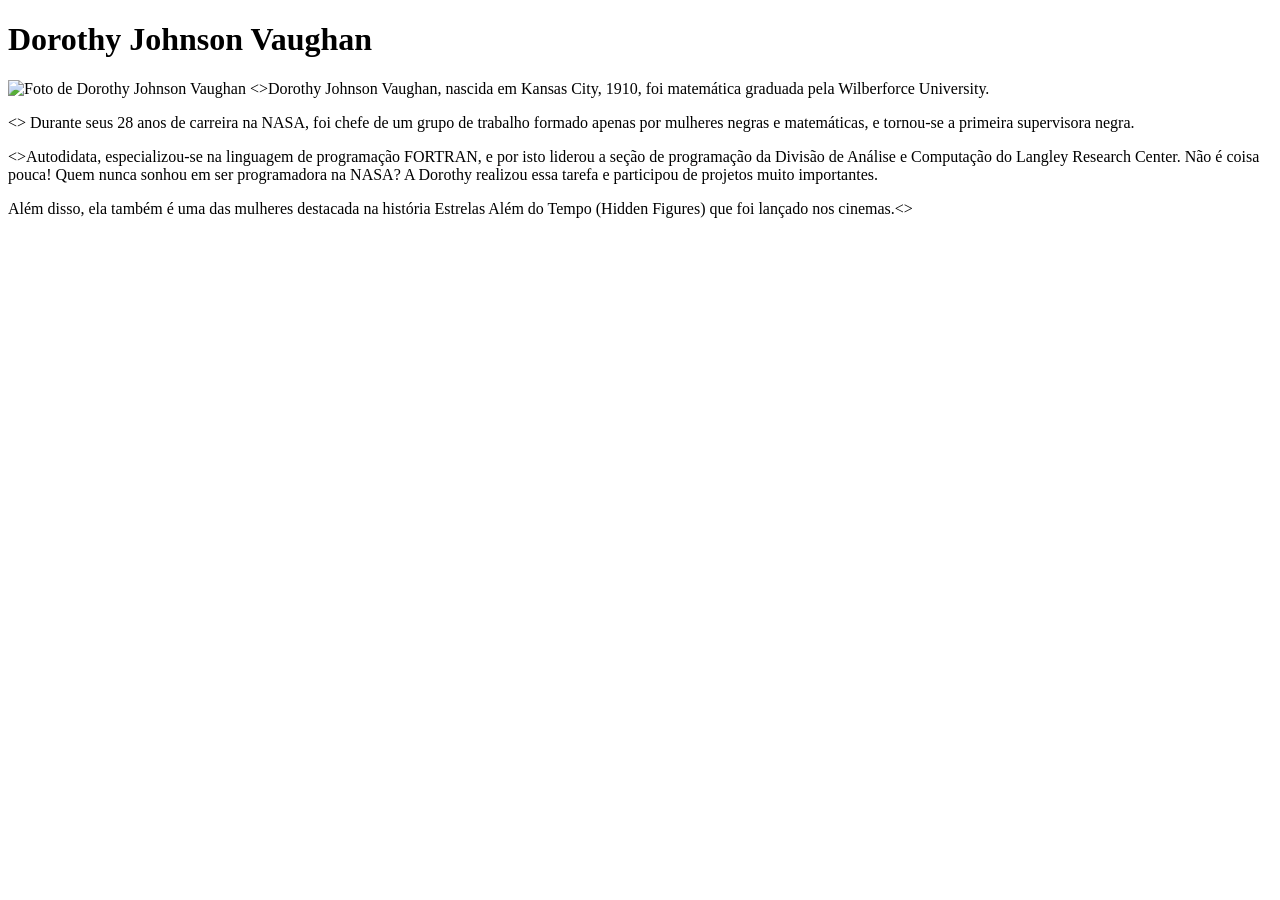
==== dorothy.html @ 8d5e1a7b "muita coisa a fazer" ====
<!DOCTYPE html>
<html lang="pt-BR">
<head>
    <meta charset="UTF-8">
    <meta name="viewport" content="width=device-width, initial-scale=1.0">
    <link rel="stylesheet" href="reset.css">
    <link rel="stylesheet" href="style.css">
    <title> Dorothy Johnson Vaughan </title>
</head>
<body>
    <header>
        <h1 id="titulo"> Dorothy Johnson Vaughan </h1>
    </header>
    
    <img src="img/Dorothy-Vaughan.jpg" alt="Foto de Dorothy Johnson Vaughan" class="imgcentro">

    <>Dorothy Johnson Vaughan, nascida em Kansas City, 1910, foi matemática graduada pela Wilberforce University.</p>

    <> Durante seus 28 anos de carreira na NASA, foi chefe de um grupo de trabalho formado apenas por mulheres negras e matemáticas, e tornou-se a primeira  supervisora negra.</p>
        
    <>Autodidata, especializou-se na linguagem de programação FORTRAN, e por isto liderou a seção de programação da Divisão de Análise e Computação do Langley  Research Center. Não é coisa pouca! Quem nunca sonhou em ser programadora na NASA? A Dorothy realizou essa tarefa e participou de projetos muito importantes.</p>
        
    <p>Além disso, ela também é uma das mulheres destacada na história Estrelas Além  do Tempo (Hidden Figures) que foi lançado nos cinemas.<>
</body>
</html>
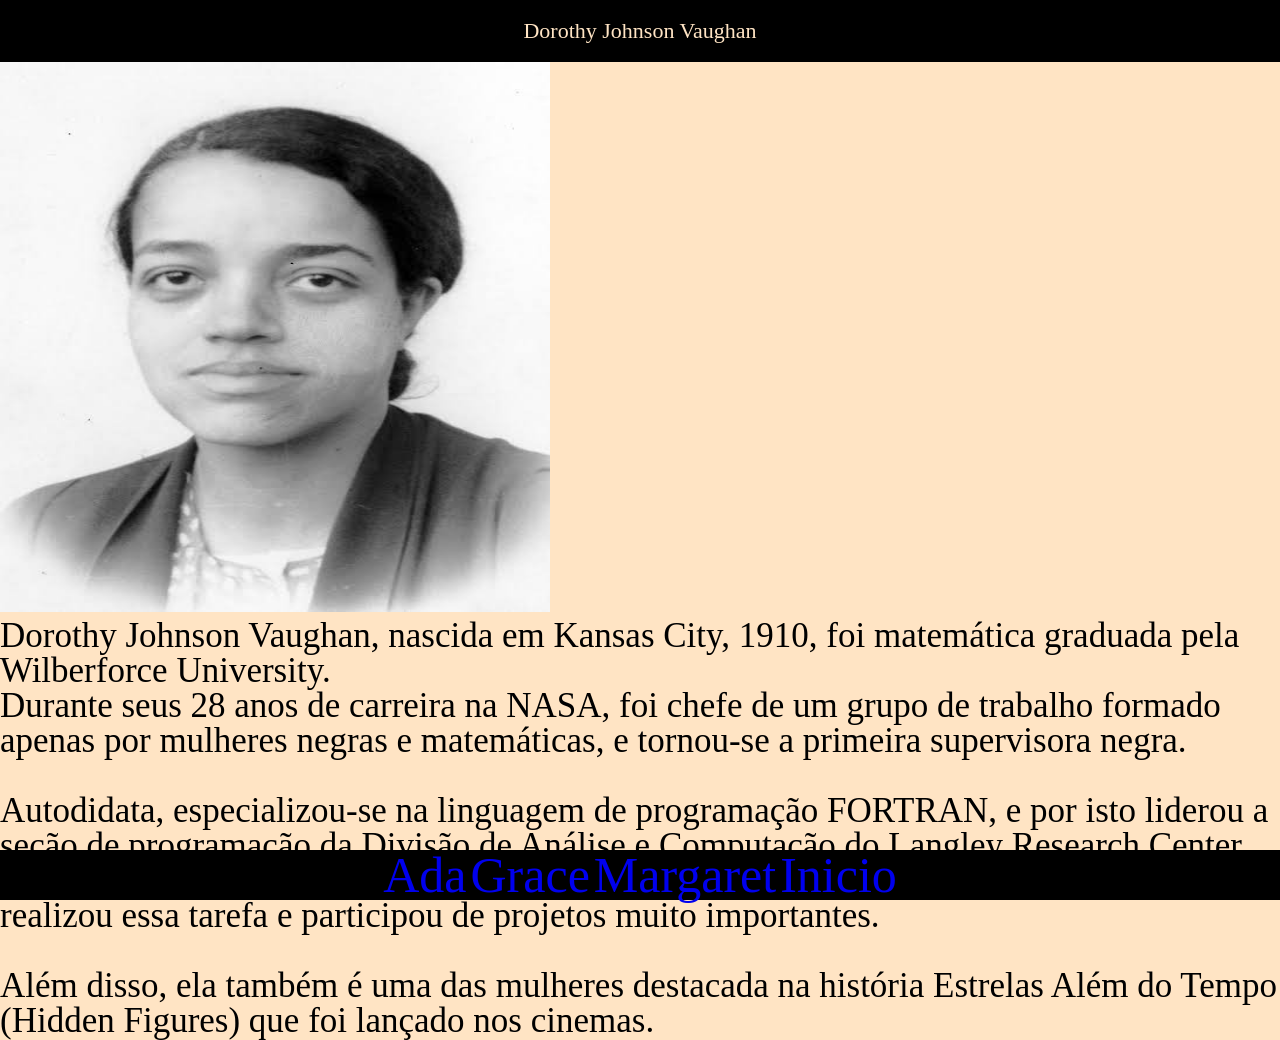
==== commit 3295bc3c: "fazendo" ====
--- a/dorothy.html
+++ b/dorothy.html
@@ -1,5 +1,6 @@
 <!DOCTYPE html>
 <html lang="pt-BR">
+
 <head>
     <meta charset="UTF-8">
     <meta name="viewport" content="width=device-width, initial-scale=1.0">
@@ -7,19 +8,37 @@
     <link rel="stylesheet" href="style.css">
     <title> Dorothy Johnson Vaughan </title>
 </head>
+
 <body>
-    <header>
+    <header class="cabecalho">
         <h1 id="titulo"> Dorothy Johnson Vaughan </h1>
     </header>
-    
-    <img src="img/Dorothy-Vaughan.jpg" alt="Foto de Dorothy Johnson Vaughan" class="imgcentro">
 
-    <>Dorothy Johnson Vaughan, nascida em Kansas City, 1910, foi matemática graduada pela Wilberforce University.</p>
+    <img src="img/doro.jpg" alt="Dorothy Johnson Vaughan" class="imgcentro">
 
-    <> Durante seus 28 anos de carreira na NASA, foi chefe de um grupo de trabalho formado apenas por mulheres negras e matemáticas, e tornou-se a primeira  supervisora negra.</p>
-        
-    <>Autodidata, especializou-se na linguagem de programação FORTRAN, e por isto liderou a seção de programação da Divisão de Análise e Computação do Langley  Research Center. Não é coisa pouca! Quem nunca sonhou em ser programadora na NASA? A Dorothy realizou essa tarefa e participou de projetos muito importantes.</p>
-        
-    <p>Além disso, ela também é uma das mulheres destacada na história Estrelas Além  do Tempo (Hidden Figures) que foi lançado nos cinemas.<>
+    <p>Dorothy Johnson Vaughan, nascida em Kansas City, 1910, foi matemática graduada pela Wilberforce University.</p>
+
+    <p> Durante seus 28 anos de carreira na NASA, foi chefe de um grupo de trabalho formado apenas por mulheres negras e
+        matemáticas, e tornou-se a primeira supervisora negra.</p> <br>
+
+    <p>Autodidata, especializou-se na linguagem de programação FORTRAN, e por isto liderou a seção de programação da
+        Divisão de Análise e Computação do Langley Research Center. Não é coisa pouca! Quem nunca sonhou em ser
+        programadora na NASA? A Dorothy realizou essa tarefa e participou de projetos muito importantes.</p> <br>
+
+    <p>Além disso, ela também é uma das mulheres destacada na história Estrelas Além do Tempo (Hidden Figures) que foi
+    lançado nos cinemas.</p>
+
+    <footer>
+        <nav class="menu">
+            <ul>
+                <li> <a href="ada.html"> Ada </a> </li>
+                <li> <a href="grace.html"> Grace </a> </li>
+                <li> <a href="margareth.html"> Margaret</a> </li>
+                <li> <a href="index.html"> Inicio</a> </li>
+            </ul>
+        </nav>
+    </footer>
+
 </body>
+
 </html>
--- a/style.css
+++ b/style.css
@@ -0,0 +1,63 @@
+body {
+    background-color: bisque;
+    font-size: 35px;
+}
+
+.cabecalho {
+    background-color: black;
+    color: bisque;
+    padding-top: 30px;
+    padding-bottom: 30px;
+    font-size: 22px;
+    padding: 20px;
+    text-align: center;
+    display: flex;
+    justify-content: center;
+    gap: 50%;
+}
+
+.titulo {
+
+}
+
+.texto {
+    font-size: 35px;
+}
+
+.imgcentro {
+    width: 550px;
+    height: 550px;
+}
+
+ul {
+    font-size: 16px;
+}
+
+li {
+    display: inline-block;
+
+}
+
+li a {
+    font-size: 50px;
+
+}
+
+a {
+    text-decoration: none;
+}
+
+button {
+    font-size: 16px;
+    color: bisque;
+}
+
+footer {
+    position: fixed;
+    bottom: 0;
+    background-color: black;
+    color: bisque;
+    font-size: 30px;
+    width: 100%;
+    text-align: center;
+}
